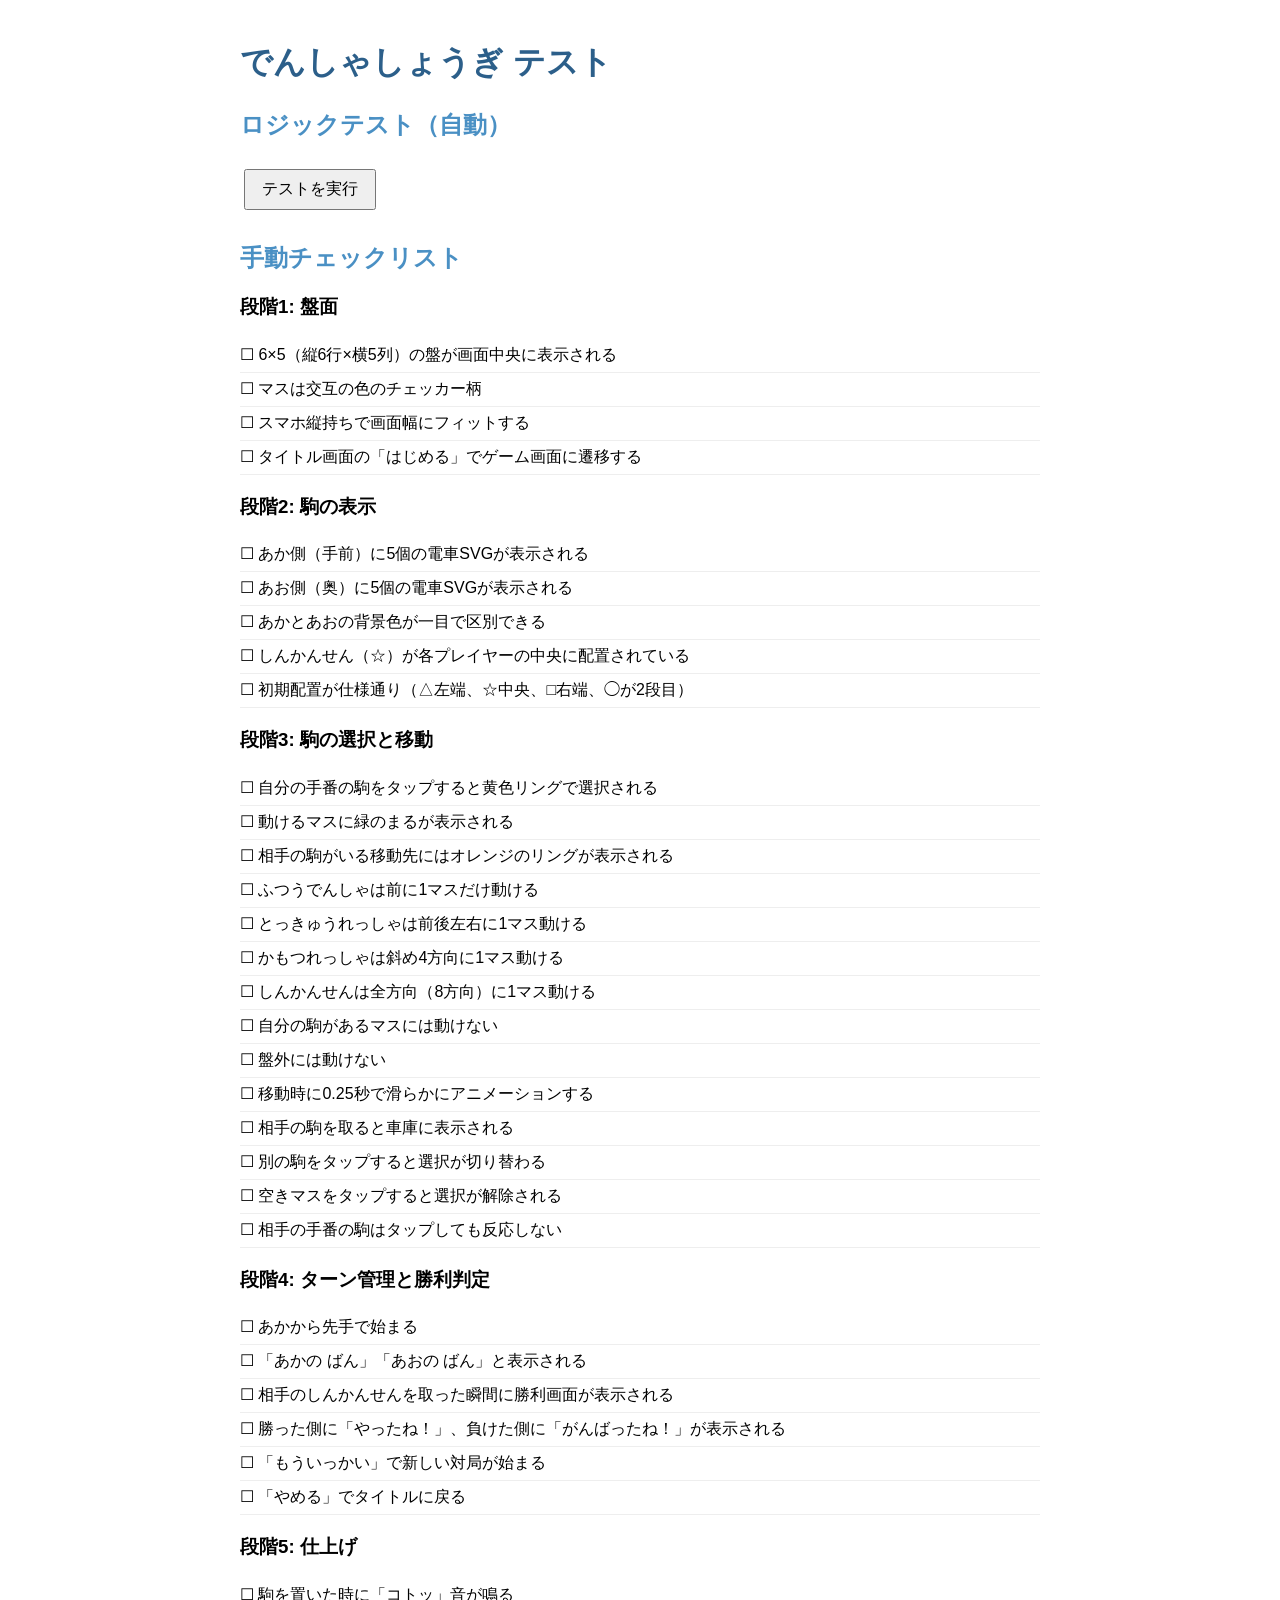
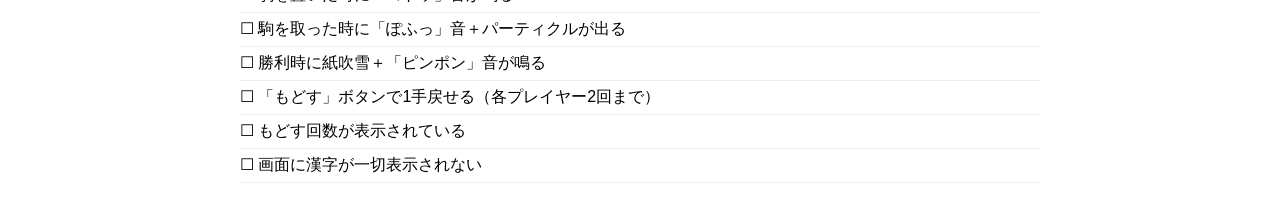
==== tests/manual.html @ 6126c094 "でんしゃしょうぎ 初版 7×5盤面、4種類の電車駒、実車モチーフSVGイラスト、 移動アニメーション、効果音、勝利演出を実装。 index.htmlをダブルクリックで遊べる依存ゼロ構成。  Co-Au" ====
<!DOCTYPE html>
<html lang="ja">
<head>
  <meta charset="UTF-8">
  <meta name="viewport" content="width=device-width, initial-scale=1.0">
  <title>でんしゃしょうぎ — テスト</title>
  <style>
    body { font-family: sans-serif; padding: 20px; max-width: 800px; margin: 0 auto; }
    h1 { color: #2c5f8a; }
    h2 { color: #4a90c4; margin-top: 24px; }
    .pass { color: green; }
    .fail { color: red; }
    .result { margin: 4px 0; padding: 4px 8px; border-left: 3px solid #ccc; }
    .result.pass { border-left-color: green; background: #f0fff0; }
    .result.fail { border-left-color: red; background: #fff0f0; }
    button { padding: 8px 16px; font-size: 16px; margin: 8px 4px; cursor: pointer; }
    #results { margin-top: 16px; }
    .checklist { list-style: none; padding: 0; }
    .checklist li { padding: 6px 0; border-bottom: 1px solid #eee; }
    .checklist li::before { content: '☐ '; }
  </style>
</head>
<body>
  <h1>でんしゃしょうぎ テスト</h1>

  <h2>ロジックテスト（自動）</h2>
  <button id="run-tests">テストを実行</button>
  <div id="results"></div>

  <h2>手動チェックリスト</h2>

  <h3>段階1: 盤面</h3>
  <ul class="checklist">
    <li>6×5（縦6行×横5列）の盤が画面中央に表示される</li>
    <li>マスは交互の色のチェッカー柄</li>
    <li>スマホ縦持ちで画面幅にフィットする</li>
    <li>タイトル画面の「はじめる」でゲーム画面に遷移する</li>
  </ul>

  <h3>段階2: 駒の表示</h3>
  <ul class="checklist">
    <li>あか側（手前）に5個の電車SVGが表示される</li>
    <li>あお側（奥）に5個の電車SVGが表示される</li>
    <li>あかとあおの背景色が一目で区別できる</li>
    <li>しんかんせん（☆）が各プレイヤーの中央に配置されている</li>
    <li>初期配置が仕様通り（△左端、☆中央、□右端、◯が2段目）</li>
  </ul>

  <h3>段階3: 駒の選択と移動</h3>
  <ul class="checklist">
    <li>自分の手番の駒をタップすると黄色リングで選択される</li>
    <li>動けるマスに緑のまるが表示される</li>
    <li>相手の駒がいる移動先にはオレンジのリングが表示される</li>
    <li>ふつうでんしゃは前に1マスだけ動ける</li>
    <li>とっきゅうれっしゃは前後左右に1マス動ける</li>
    <li>かもつれっしゃは斜め4方向に1マス動ける</li>
    <li>しんかんせんは全方向（8方向）に1マス動ける</li>
    <li>自分の駒があるマスには動けない</li>
    <li>盤外には動けない</li>
    <li>移動時に0.25秒で滑らかにアニメーションする</li>
    <li>相手の駒を取ると車庫に表示される</li>
    <li>別の駒をタップすると選択が切り替わる</li>
    <li>空きマスをタップすると選択が解除される</li>
    <li>相手の手番の駒はタップしても反応しない</li>
  </ul>

  <h3>段階4: ターン管理と勝利判定</h3>
  <ul class="checklist">
    <li>あかから先手で始まる</li>
    <li>「あかの ばん」「あおの ばん」と表示される</li>
    <li>相手のしんかんせんを取った瞬間に勝利画面が表示される</li>
    <li>勝った側に「やったね！」、負けた側に「がんばったね！」が表示される</li>
    <li>「もういっかい」で新しい対局が始まる</li>
    <li>「やめる」でタイトルに戻る</li>
  </ul>

  <h3>段階5: 仕上げ</h3>
  <ul class="checklist">
    <li>駒を置いた時に「コトッ」音が鳴る</li>
    <li>駒を取った時に「ぽふっ」音＋パーティクルが出る</li>
    <li>勝利時に紙吹雪＋「ピンポン」音が鳴る</li>
    <li>「もどす」ボタンで1手戻せる（各プレイヤー2回まで）</li>
    <li>もどす回数が表示されている</li>
    <li>画面に漢字が一切表示されない</li>
  </ul>

  <script src="../js/pieces.js"></script>
  <script src="../js/game.js"></script>
  <script>
    (function() {
      'use strict';

      var ns = window.DenshaShogi;
      var resultsEl = document.getElementById('results');

      function assert(name, condition) {
        var div = document.createElement('div');
        div.classList.add('result', condition ? 'pass' : 'fail');
        div.textContent = (condition ? '✓' : '✗') + ' ' + name;
        resultsEl.appendChild(div);
      }

      document.getElementById('run-tests').addEventListener('click', function() {
        resultsEl.innerHTML = '';

        var pieces = ns.createInitialPieces();
        assert('初期配置: 全10個の駒がある', pieces.length === 10);
        assert('初期配置: あか5個', pieces.filter(function(p) { return p.side === 'red'; }).length === 5);
        assert('初期配置: あお5個', pieces.filter(function(p) { return p.side === 'blue'; }).length === 5);
        assert('初期配置: しんかんせん各1個', pieces.filter(function(p) { return p.type === 'shinkansen'; }).length === 2);
        assert('初期配置: ふつう各2個', pieces.filter(function(p) { return p.type === 'futsuu'; }).length === 4);

        var redShinkansen = pieces.find(function(p) { return p.side === 'red' && p.type === 'shinkansen'; });
        assert('あかのしんかんせんは row=1, col=3', redShinkansen.pos.row === 1 && redShinkansen.pos.col === 3);

        var blueShinkansen = pieces.find(function(p) { return p.side === 'blue' && p.type === 'shinkansen'; });
        assert('あおのしんかんせんは row=7, col=3', blueShinkansen.pos.row === 7 && blueShinkansen.pos.col === 3);

        var redFutsuu = pieces.find(function(p) { return p.side === 'red' && p.type === 'futsuu' && p.pos.col === 2; });
        var futsuuMoves = ns.movablePositions(pieces, redFutsuu);
        assert('ふつうでんしゃは前に1マス動ける', futsuuMoves.length === 1);
        assert('ふつうでんしゃの移動先は row+1', futsuuMoves[0].row === redFutsuu.pos.row + 1);

        var redTokkyuu = pieces.find(function(p) { return p.side === 'red' && p.type === 'tokkyuu'; });
        var tokkyuuMoves = ns.movablePositions(pieces, redTokkyuu);
        assert('とっきゅうは前後左右に動ける（初期位置では2方向）', tokkyuuMoves.length === 2);

        var redKamotsu = pieces.find(function(p) { return p.side === 'red' && p.type === 'kamotsu'; });
        var kamotsuMoves = ns.movablePositions(pieces, redKamotsu);
        assert('かもつは初期位置では動けない（斜め先が盤外か自駒）', kamotsuMoves.length === 0);

        var testKamotsu = { id: 'test-kamotsu', side: 'red', type: 'kamotsu', pos: { row: 3, col: 3 }, captured: false };
        var kamotsuCenterMoves = ns.movablePositions([testKamotsu], testKamotsu);
        assert('かもつが中央なら斜め4方向に動ける', kamotsuCenterMoves.length === 4);

        var shinkansenMoves = ns.movablePositions(pieces, redShinkansen);
        assert('しんかんせんは全方向に動ける（初期位置では3方向）', shinkansenMoves.length === 3);

        var state = ns.createGameState();
        assert('初期状態は title', state.phase === 'title');

        state = ns.startGame(state);
        assert('ゲーム開始後は red_turn', state.phase === 'red_turn');
        assert('先手はあか', ns.currentSide(state) === 'red');

        var redPiece = state.pieces.find(function(p) { return p.side === 'red' && p.type === 'futsuu' && p.pos.col === 2; });
        state = ns.selectPiece(state, redPiece.id);
        assert('駒を選択できる', state.selectedPieceId === redPiece.id);

        var moveResult = ns.movePiece(state, 3, 2);
        assert('ふつうが前に移動できる', moveResult.moved === true);
        assert('移動後は blue_turn', moveResult.state.phase === 'blue_turn');

        var redPiece2 = moveResult.state.pieces.find(function(p) { return p.side === 'red' && p.type === 'tokkyuu'; });
        var badSelect = ns.selectPiece(moveResult.state, redPiece2.id);
        assert('相手の手番では選択できない', badSelect.selectedPieceId === null);

        var undoState = ns.undoMove(moveResult.state);
        assert('もどすで red_turn に戻る', undoState.phase === 'red_turn');
        assert('もどす回数が1増える', undoState.undoCount.blue === 1);

        var cornerPiece = pieces.find(function(p) { return p.side === 'red' && p.type === 'tokkyuu'; });
        var cornerMoves = ns.movablePositions(pieces, cornerPiece);
        assert('隅の駒は盤外に動けない', cornerMoves.every(function(m) { return m.row >= 1 && m.row <= ns.ROWS && m.col >= 1 && m.col <= ns.COLS; }));

        var blocked = cornerMoves.every(function(m) {
          var occ = ns.pieceAt(pieces, m.row, m.col);
          return !occ || occ.side !== cornerPiece.side;
        });
        assert('自分の駒がいるマスには動けない', blocked);
      });
    })();
  </script>
</body>
</html>
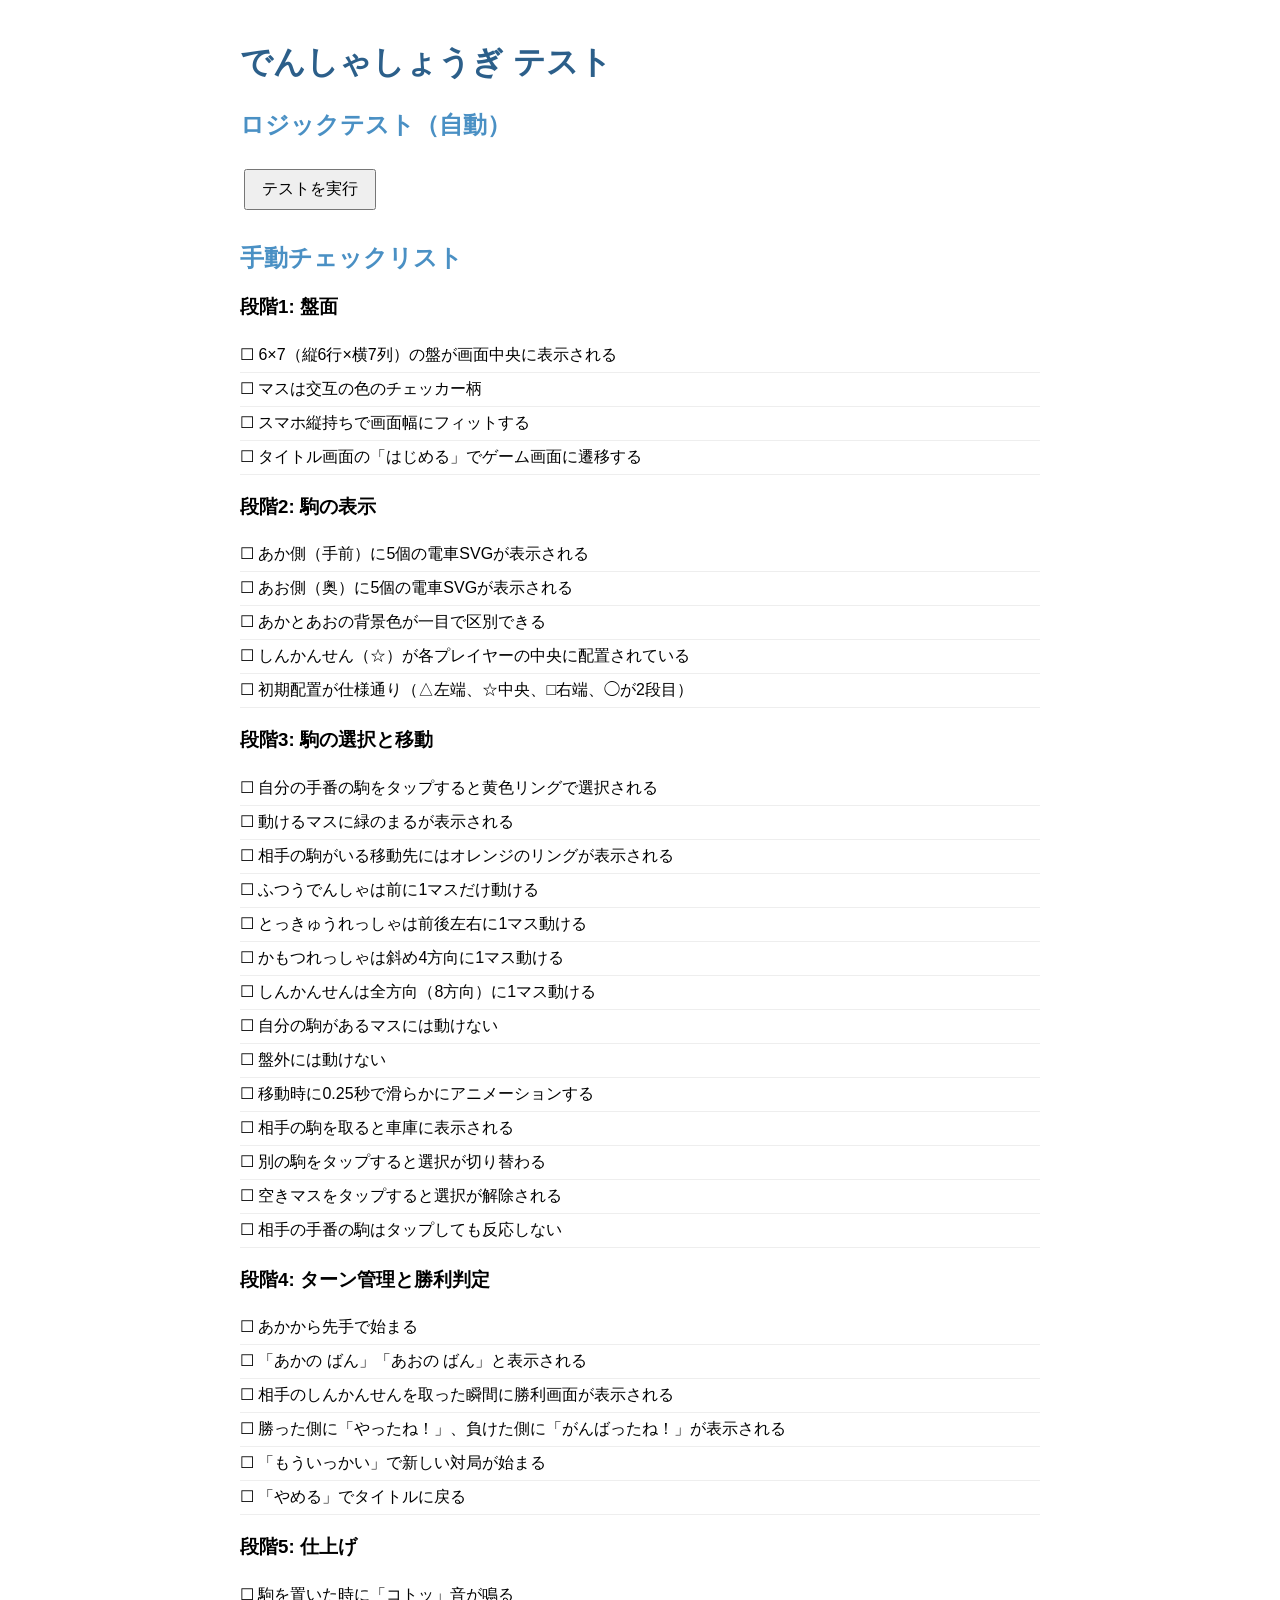
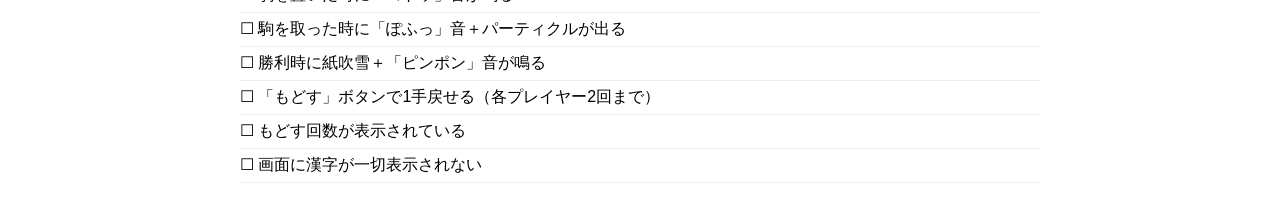
==== commit 102b4c6e: "盤面を6×7（縦6行×横7列）に変更 縦方向を5行から6行に拡張。中央に空き行が2行になり、 駒間の距離が広がった。  Co-Authored-By: Claude Opus 4.6 <noreply" ====
--- a/tests/manual.html
+++ b/tests/manual.html
@@ -31,7 +31,7 @@
 
   <h3>段階1: 盤面</h3>
   <ul class="checklist">
-    <li>6×5（縦6行×横5列）の盤が画面中央に表示される</li>
+    <li>6×7（縦6行×横7列）の盤が画面中央に表示される</li>
     <li>マスは交互の色のチェッカー柄</li>
     <li>スマホ縦持ちで画面幅にフィットする</li>
     <li>タイトル画面の「はじめる」でゲーム画面に遷移する</li>
@@ -111,23 +111,23 @@
         assert('初期配置: ふつう各2個', pieces.filter(function(p) { return p.type === 'futsuu'; }).length === 4);
 
         var redShinkansen = pieces.find(function(p) { return p.side === 'red' && p.type === 'shinkansen'; });
-        assert('あかのしんかんせんは row=1, col=3', redShinkansen.pos.row === 1 && redShinkansen.pos.col === 3);
+        assert('あかのしんかんせんは row=1, col=4', redShinkansen.pos.row === 1 && redShinkansen.pos.col === 4);
 
         var blueShinkansen = pieces.find(function(p) { return p.side === 'blue' && p.type === 'shinkansen'; });
-        assert('あおのしんかんせんは row=7, col=3', blueShinkansen.pos.row === 7 && blueShinkansen.pos.col === 3);
+        assert('あおのしんかんせんは row=6, col=4', blueShinkansen.pos.row === 6 && blueShinkansen.pos.col === 4);
 
-        var redFutsuu = pieces.find(function(p) { return p.side === 'red' && p.type === 'futsuu' && p.pos.col === 2; });
+        var redFutsuu = pieces.find(function(p) { return p.side === 'red' && p.type === 'futsuu' && p.pos.col === 3; });
         var futsuuMoves = ns.movablePositions(pieces, redFutsuu);
         assert('ふつうでんしゃは前に1マス動ける', futsuuMoves.length === 1);
         assert('ふつうでんしゃの移動先は row+1', futsuuMoves[0].row === redFutsuu.pos.row + 1);
 
         var redTokkyuu = pieces.find(function(p) { return p.side === 'red' && p.type === 'tokkyuu'; });
         var tokkyuuMoves = ns.movablePositions(pieces, redTokkyuu);
-        assert('とっきゅうは前後左右に動ける（初期位置では2方向）', tokkyuuMoves.length === 2);
+        assert('とっきゅうは前後左右に動ける（初期位置(1,2)では3方向）', tokkyuuMoves.length === 3);
 
         var redKamotsu = pieces.find(function(p) { return p.side === 'red' && p.type === 'kamotsu'; });
         var kamotsuMoves = ns.movablePositions(pieces, redKamotsu);
-        assert('かもつは初期位置では動けない（斜め先が盤外か自駒）', kamotsuMoves.length === 0);
+        assert('かもつは初期位置(1,6)では1方向（斜め(2,7)のみ）', kamotsuMoves.length === 1);
 
         var testKamotsu = { id: 'test-kamotsu', side: 'red', type: 'kamotsu', pos: { row: 3, col: 3 }, captured: false };
         var kamotsuCenterMoves = ns.movablePositions([testKamotsu], testKamotsu);
@@ -143,11 +143,11 @@
         assert('ゲーム開始後は red_turn', state.phase === 'red_turn');
         assert('先手はあか', ns.currentSide(state) === 'red');
 
-        var redPiece = state.pieces.find(function(p) { return p.side === 'red' && p.type === 'futsuu' && p.pos.col === 2; });
+        var redPiece = state.pieces.find(function(p) { return p.side === 'red' && p.type === 'futsuu' && p.pos.col === 3; });
         state = ns.selectPiece(state, redPiece.id);
         assert('駒を選択できる', state.selectedPieceId === redPiece.id);
 
-        var moveResult = ns.movePiece(state, 3, 2);
+        var moveResult = ns.movePiece(state, 3, 3);
         assert('ふつうが前に移動できる', moveResult.moved === true);
         assert('移動後は blue_turn', moveResult.state.phase === 'blue_turn');
 
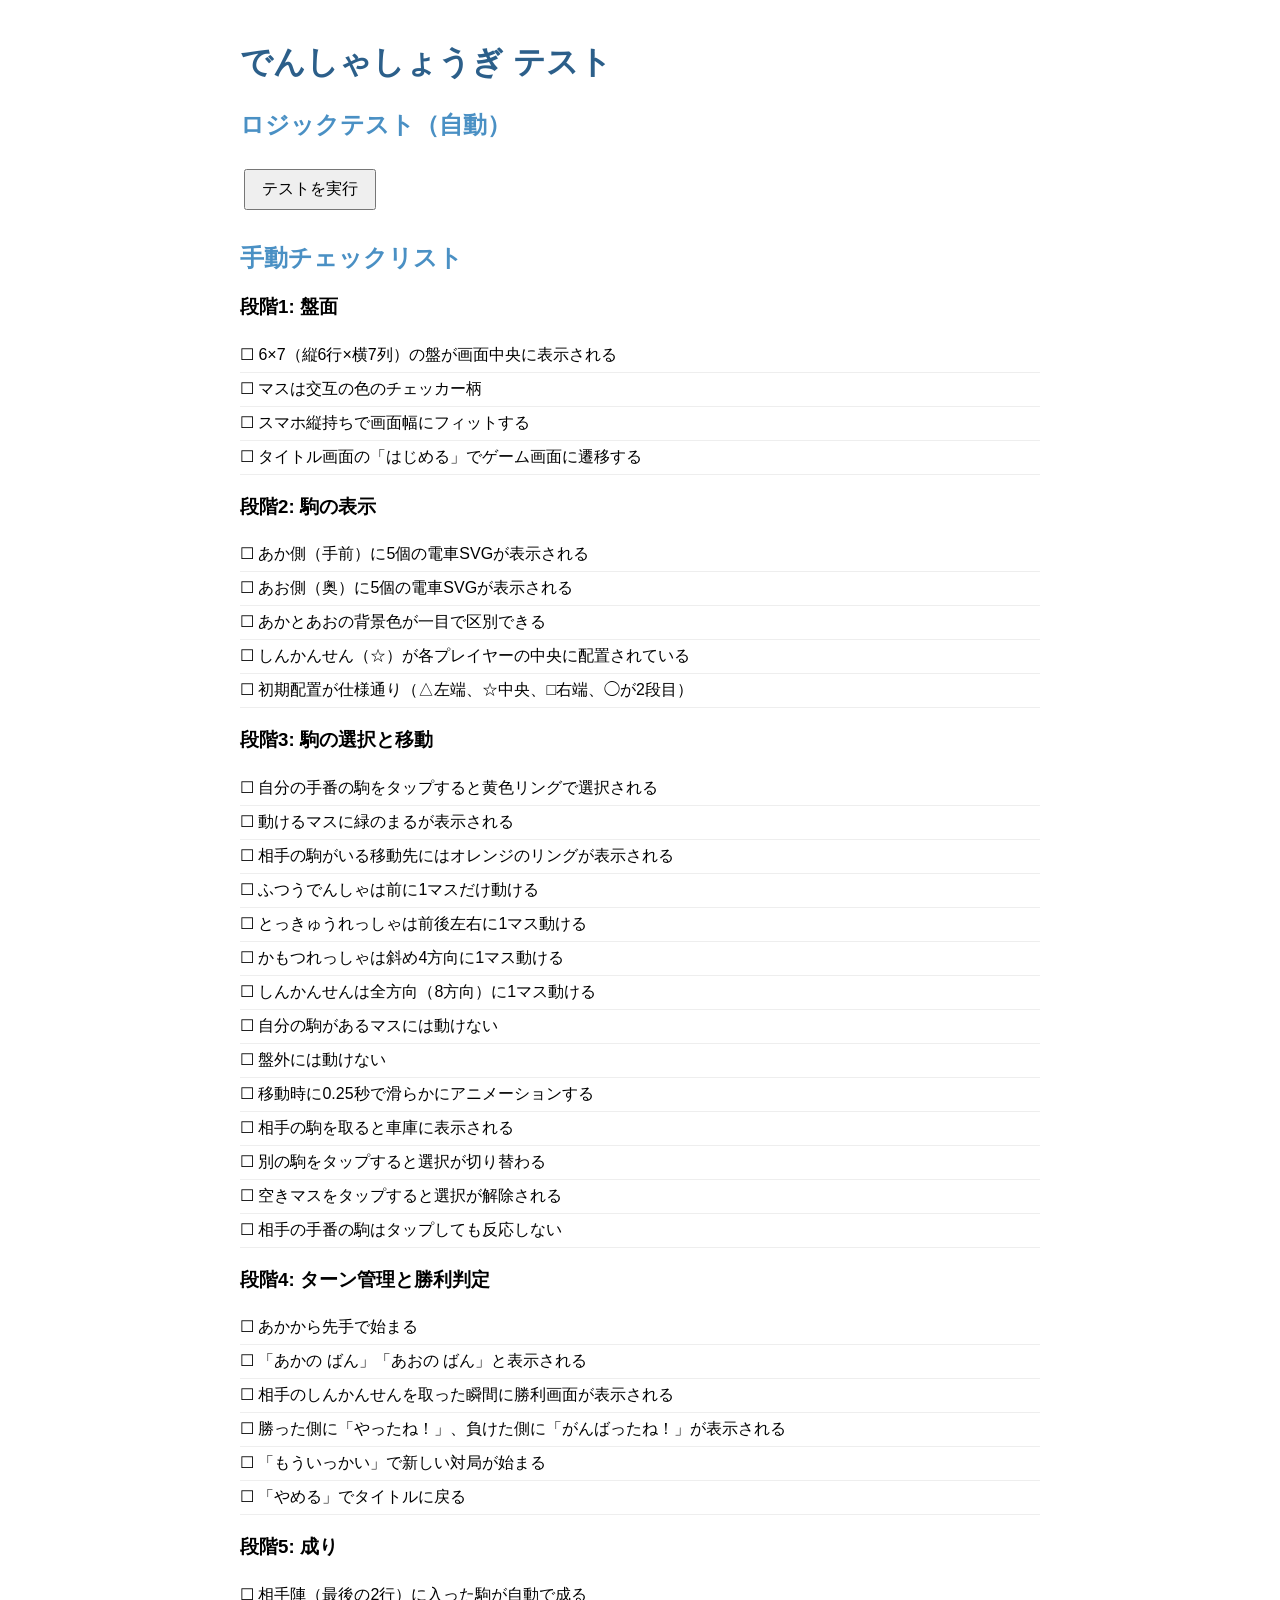
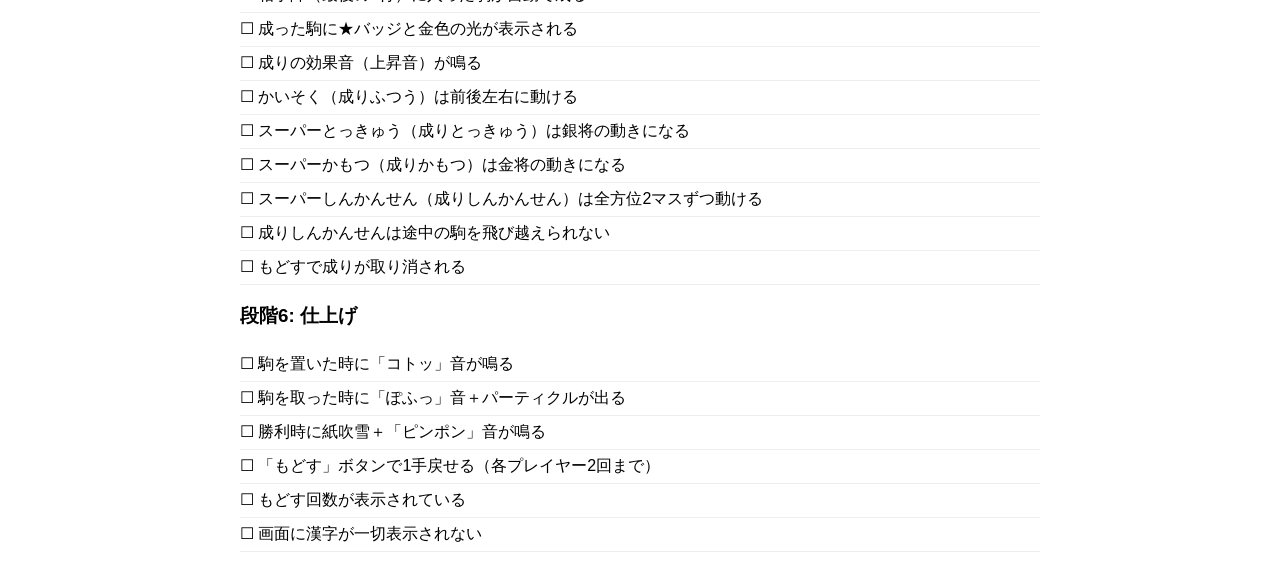
==== commit e7cdf9b8: "成り機能を追加 相手陣の最後2行に入ると自動で成る。 - ふつう→かいそく（前後左右） - とっきゅう→スーパーとっきゅう（銀将の動き） - かもつ→スーパーかもつ（金将の動き） - しんかんせん→ス" ====
--- a/tests/manual.html
+++ b/tests/manual.html
@@ -74,7 +74,20 @@
     <li>「やめる」でタイトルに戻る</li>
   </ul>
 
-  <h3>段階5: 仕上げ</h3>
+  <h3>段階5: 成り</h3>
+  <ul class="checklist">
+    <li>相手陣（最後の2行）に入った駒が自動で成る</li>
+    <li>成った駒に★バッジと金色の光が表示される</li>
+    <li>成りの効果音（上昇音）が鳴る</li>
+    <li>かいそく（成りふつう）は前後左右に動ける</li>
+    <li>スーパーとっきゅう（成りとっきゅう）は銀将の動きになる</li>
+    <li>スーパーかもつ（成りかもつ）は金将の動きになる</li>
+    <li>スーパーしんかんせん（成りしんかんせん）は全方位2マスずつ動ける</li>
+    <li>成りしんかんせんは途中の駒を飛び越えられない</li>
+    <li>もどすで成りが取り消される</li>
+  </ul>
+
+  <h3>段階6: 仕上げ</h3>
   <ul class="checklist">
     <li>駒を置いた時に「コトッ」音が鳴る</li>
     <li>駒を取った時に「ぽふっ」音＋パーティクルが出る</li>
@@ -168,6 +181,45 @@
           return !occ || occ.side !== cornerPiece.side;
         });
         assert('自分の駒がいるマスには動けない', blocked);
+
+        // --- 成りテスト ---
+
+        // ふつうが成ったら前後左右に動ける
+        var promotedFutsuu = { id: 'test-pf', side: 'red', type: 'futsuu', pos: { row: 4, col: 4 }, captured: false, promoted: true };
+        var pfMoves = ns.movablePositions([promotedFutsuu], promotedFutsuu);
+        assert('成りふつう（かいそく）は前後左右4方向に動ける', pfMoves.length === 4);
+
+        // とっきゅうが成ったら銀将の動き（前1＋斜め4）
+        var promotedTokkyuu = { id: 'test-pt', side: 'red', type: 'tokkyuu', pos: { row: 3, col: 4 }, captured: false, promoted: true };
+        var ptMoves = ns.movablePositions([promotedTokkyuu], promotedTokkyuu);
+        assert('成りとっきゅうは5方向に動ける（銀将）', ptMoves.length === 5);
+
+        // かもつが成ったら金将の動き（前後左右＋前斜め）
+        var promotedKamotsu = { id: 'test-pk', side: 'red', type: 'kamotsu', pos: { row: 3, col: 4 }, captured: false, promoted: true };
+        var pkMoves = ns.movablePositions([promotedKamotsu], promotedKamotsu);
+        assert('成りかもつは6方向に動ける（金将）', pkMoves.length === 6);
+
+        // しんかんせんが成ったら全方位2マス
+        var promotedShinkansen = { id: 'test-ps', side: 'red', type: 'shinkansen', pos: { row: 3, col: 4 }, captured: false, promoted: true };
+        var psMoves = ns.movablePositions([promotedShinkansen], promotedShinkansen);
+        assert('成りしんかんせんは全方位2マス（最大16マス、盤内に収まる分）', psMoves.length === 16);
+
+        // しんかんせんが成った時、途中に駒がいたら飛び越えられない
+        var blocker = { id: 'test-blocker', side: 'red', type: 'futsuu', pos: { row: 4, col: 4 }, captured: false, promoted: false };
+        var psBlockedMoves = ns.movablePositions([promotedShinkansen, blocker], promotedShinkansen);
+        assert('成りしんかんせんは味方駒を飛び越えられない', psBlockedMoves.length === 14);
+
+        // 成り判定テスト: あかがrow5に移動したら成る
+        var promState = ns.startGame({ phase: 'title' });
+        var testPiece = { id: 'test-nari', side: 'red', type: 'futsuu', pos: { row: 4, col: 4 }, captured: false, promoted: false };
+        promState = Object.assign({}, promState, {
+          pieces: [testPiece, { id: 'bs', side: 'blue', type: 'shinkansen', pos: { row: 6, col: 4 }, captured: false, promoted: false }],
+          selectedPieceId: 'test-nari',
+        });
+        var promResult = ns.movePiece(promState, 5, 4);
+        assert('あかの駒がrow5に入ると成る', promResult.promoted === true);
+        var movedPiece = promResult.state.pieces.find(function(p) { return p.id === 'test-nari'; });
+        assert('成った駒のpromotedフラグがtrue', movedPiece.promoted === true);
       });
     })();
   </script>
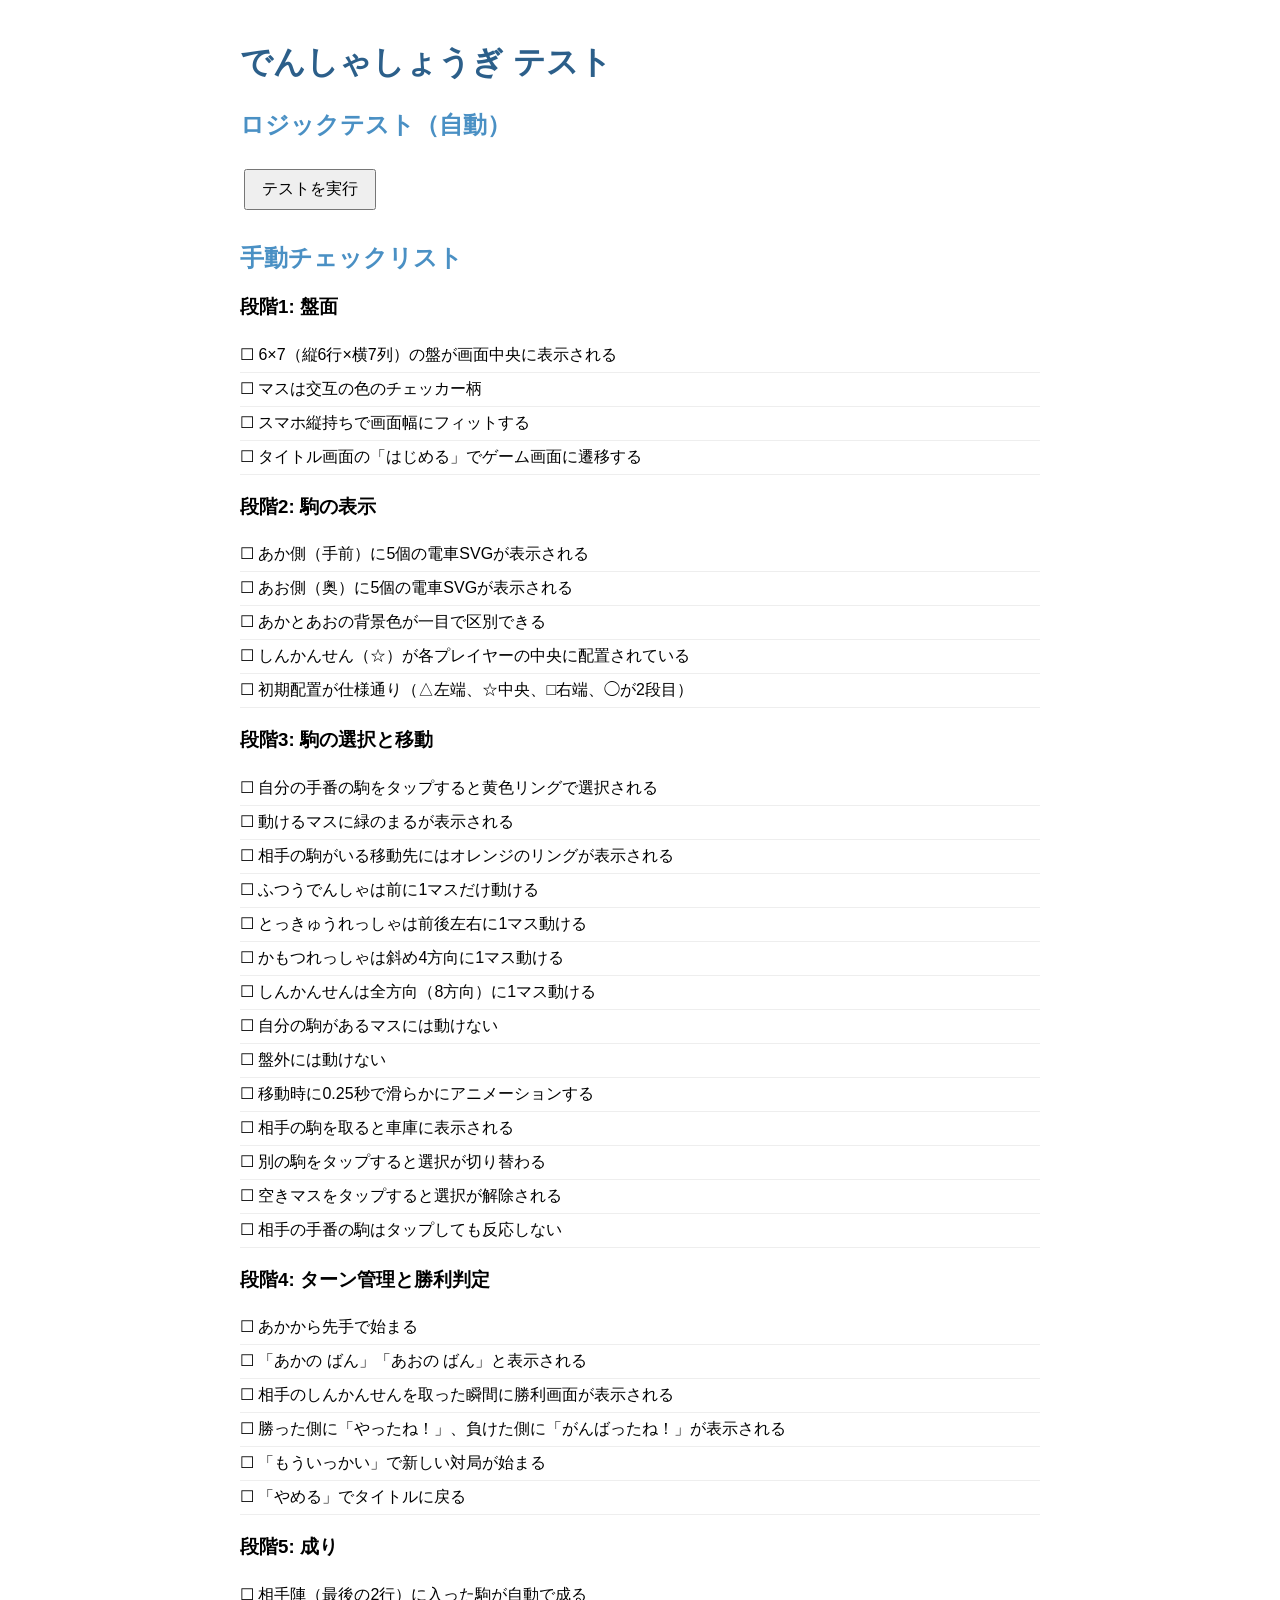
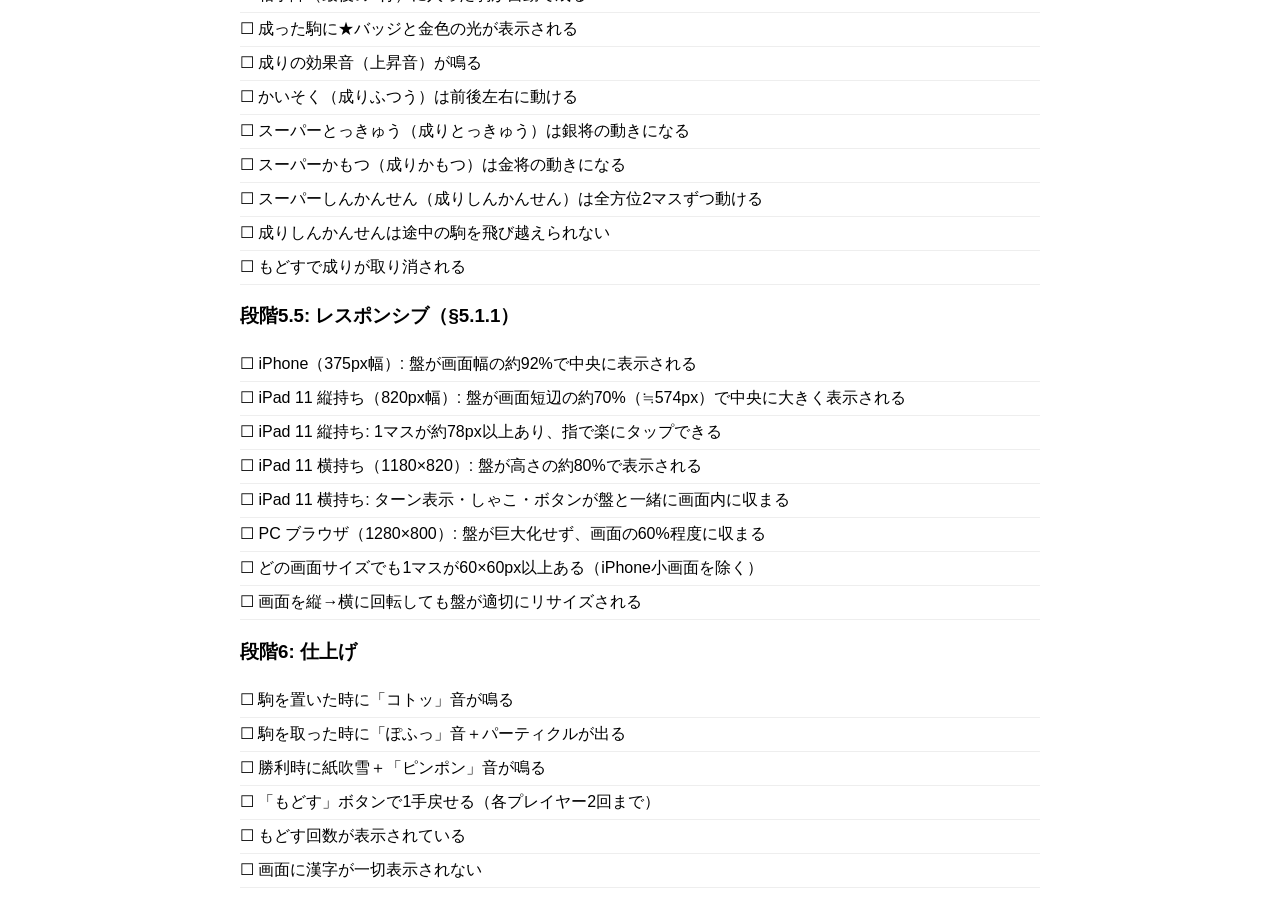
==== commit b8a2bfa1: "iPad/タブレット向けレスポンシブ対応（SPEC §5.1.1） 盤がスマホ幅前提のmax-widthで小さく表示される問題を修正。 4段階のメディアクエリ（スマホ/タブレット縦/横持ち/PC）を追" ====
--- a/tests/manual.html
+++ b/tests/manual.html
@@ -87,6 +87,18 @@
     <li>もどすで成りが取り消される</li>
   </ul>
 
+  <h3>段階5.5: レスポンシブ（§5.1.1）</h3>
+  <ul class="checklist">
+    <li>iPhone（375px幅）: 盤が画面幅の約92%で中央に表示される</li>
+    <li>iPad 11 縦持ち（820px幅）: 盤が画面短辺の約70%（≒574px）で中央に大きく表示される</li>
+    <li>iPad 11 縦持ち: 1マスが約78px以上あり、指で楽にタップできる</li>
+    <li>iPad 11 横持ち（1180×820）: 盤が高さの約80%で表示される</li>
+    <li>iPad 11 横持ち: ターン表示・しゃこ・ボタンが盤と一緒に画面内に収まる</li>
+    <li>PC ブラウザ（1280×800）: 盤が巨大化せず、画面の60%程度に収まる</li>
+    <li>どの画面サイズでも1マスが60×60px以上ある（iPhone小画面を除く）</li>
+    <li>画面を縦→横に回転しても盤が適切にリサイズされる</li>
+  </ul>
+
   <h3>段階6: 仕上げ</h3>
   <ul class="checklist">
     <li>駒を置いた時に「コトッ」音が鳴る</li>
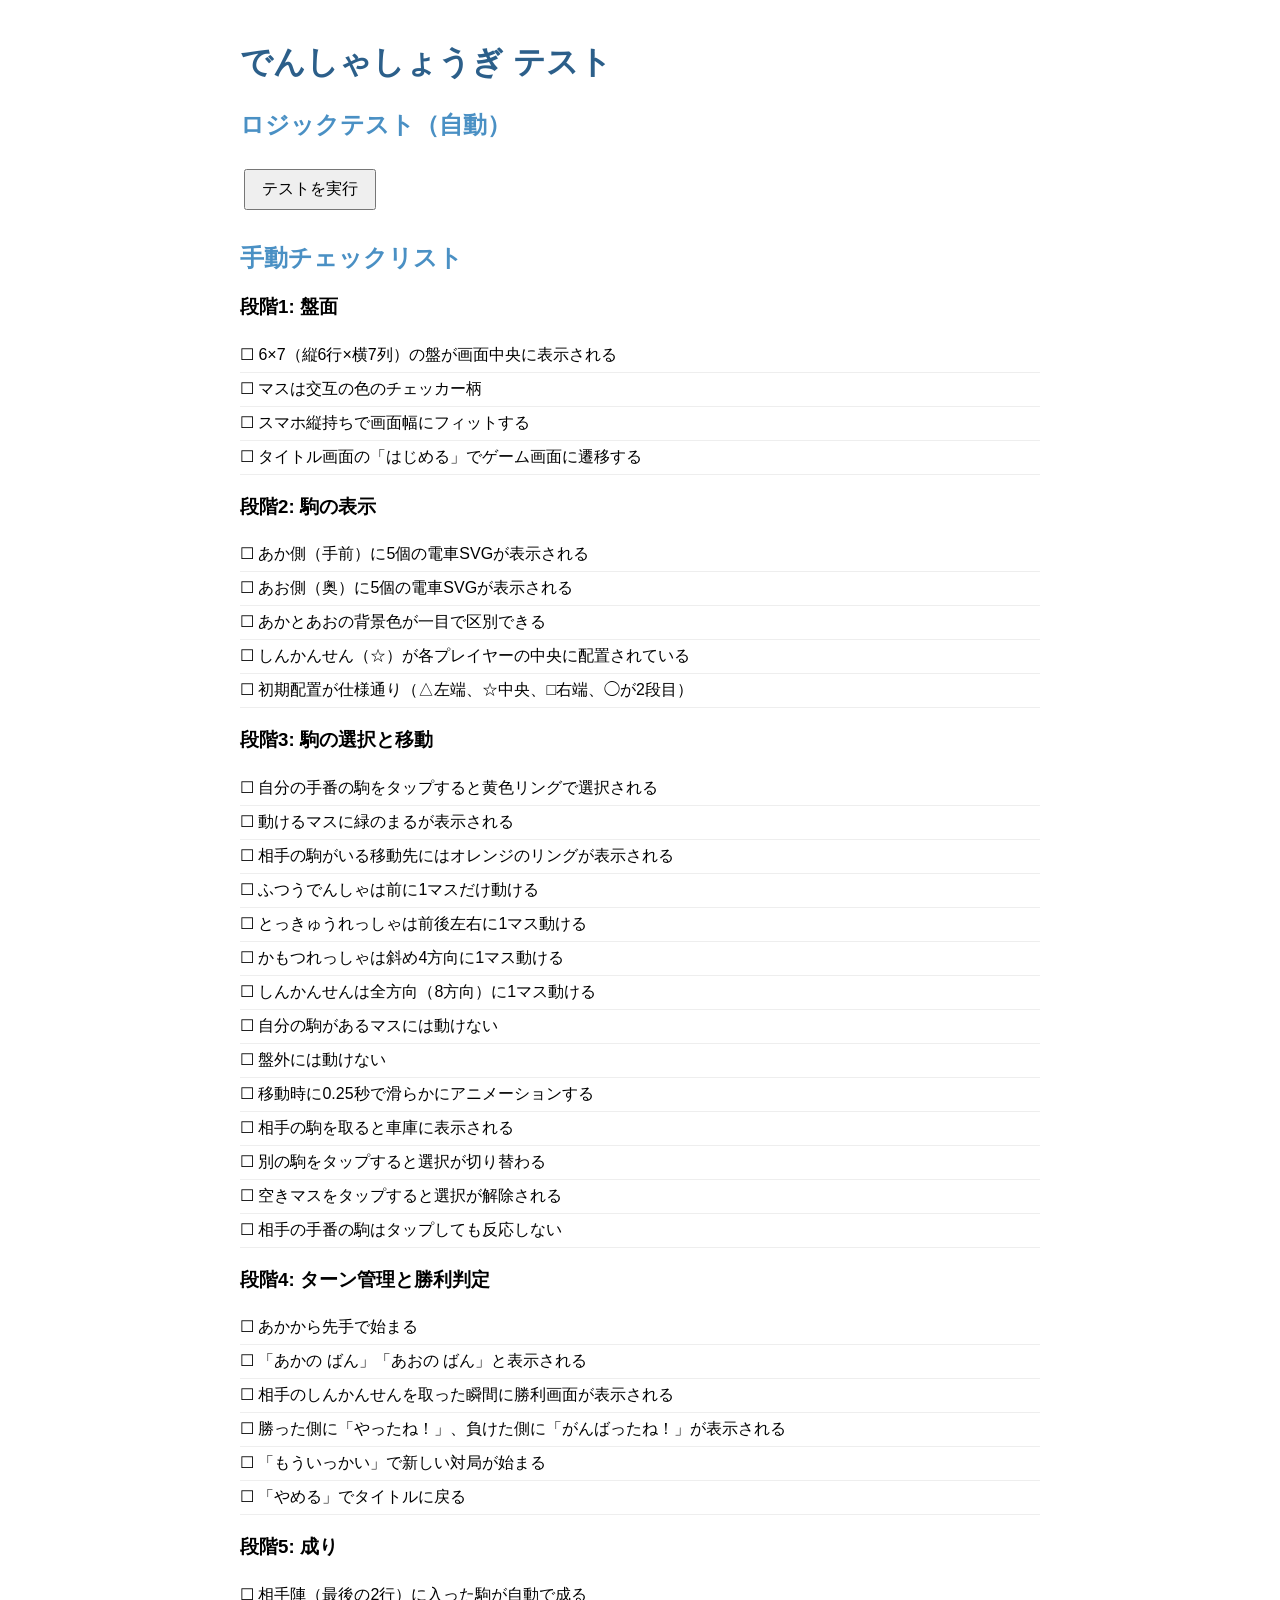
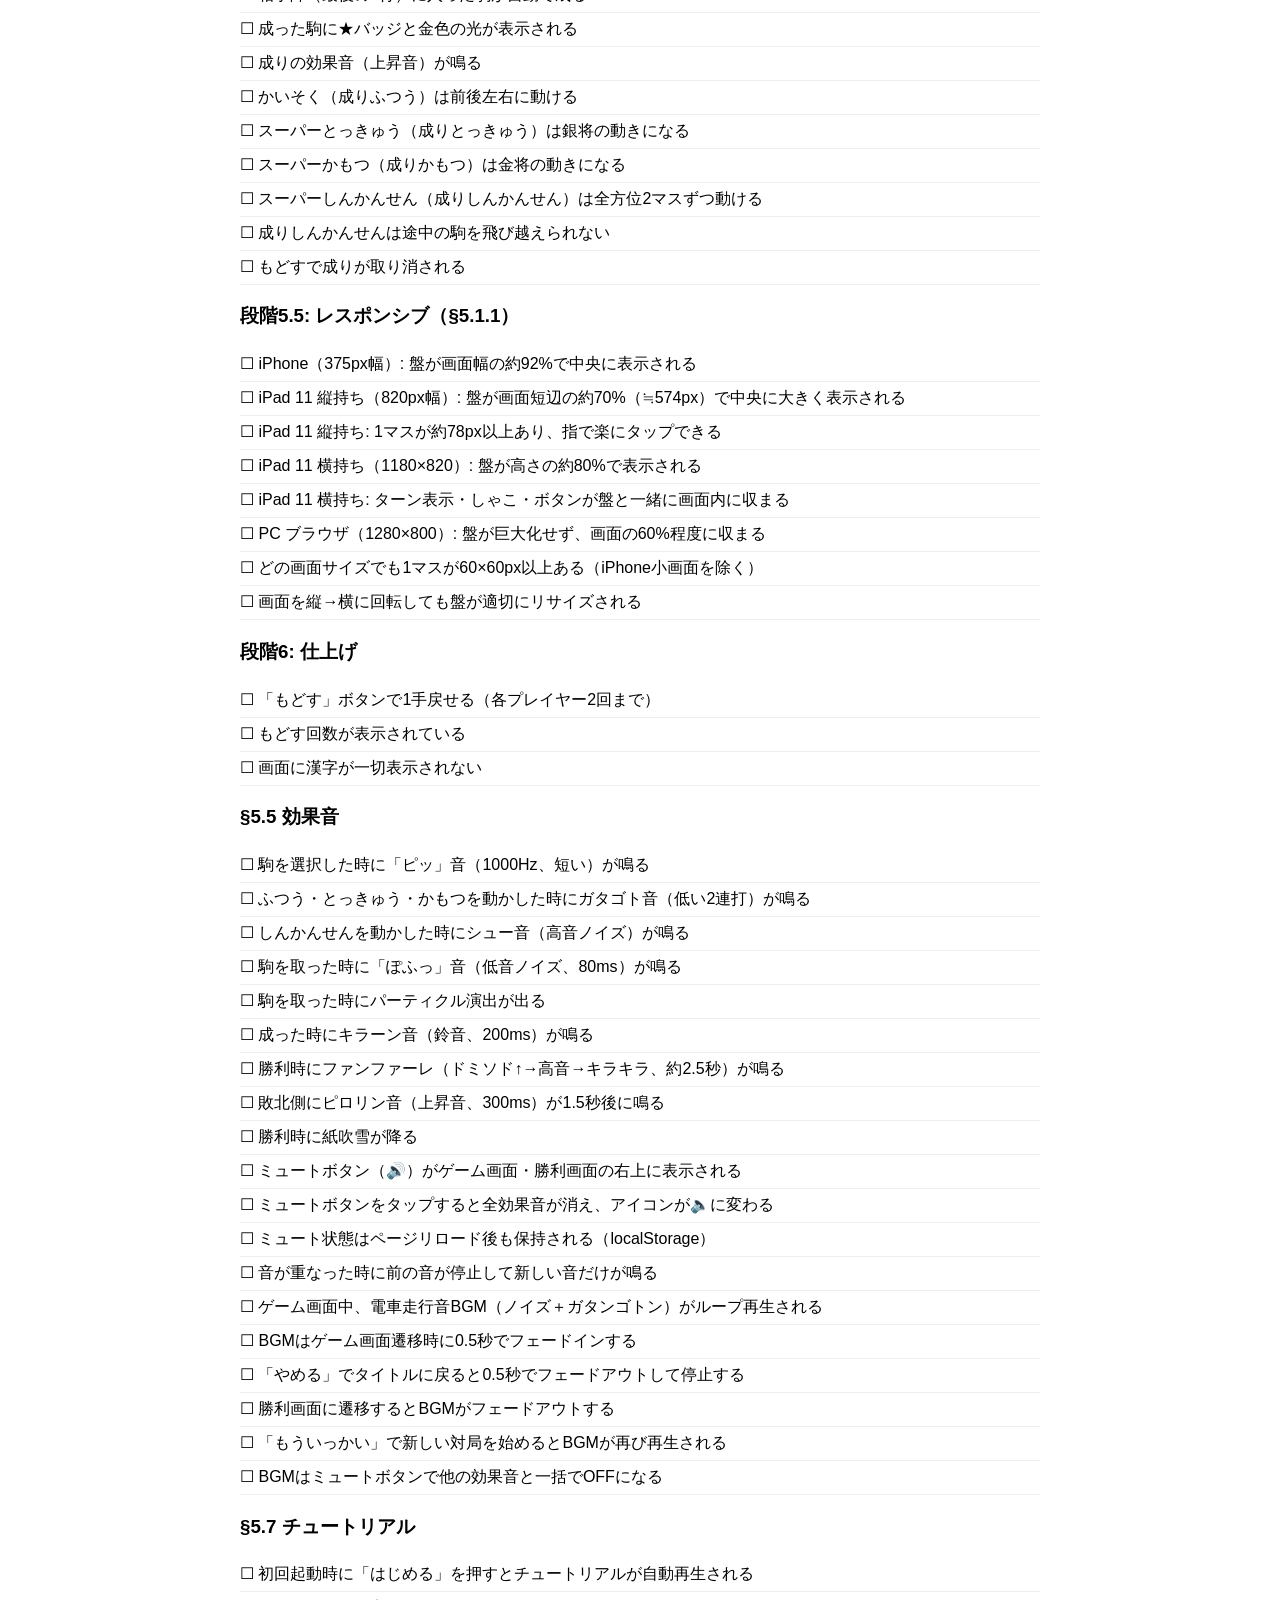
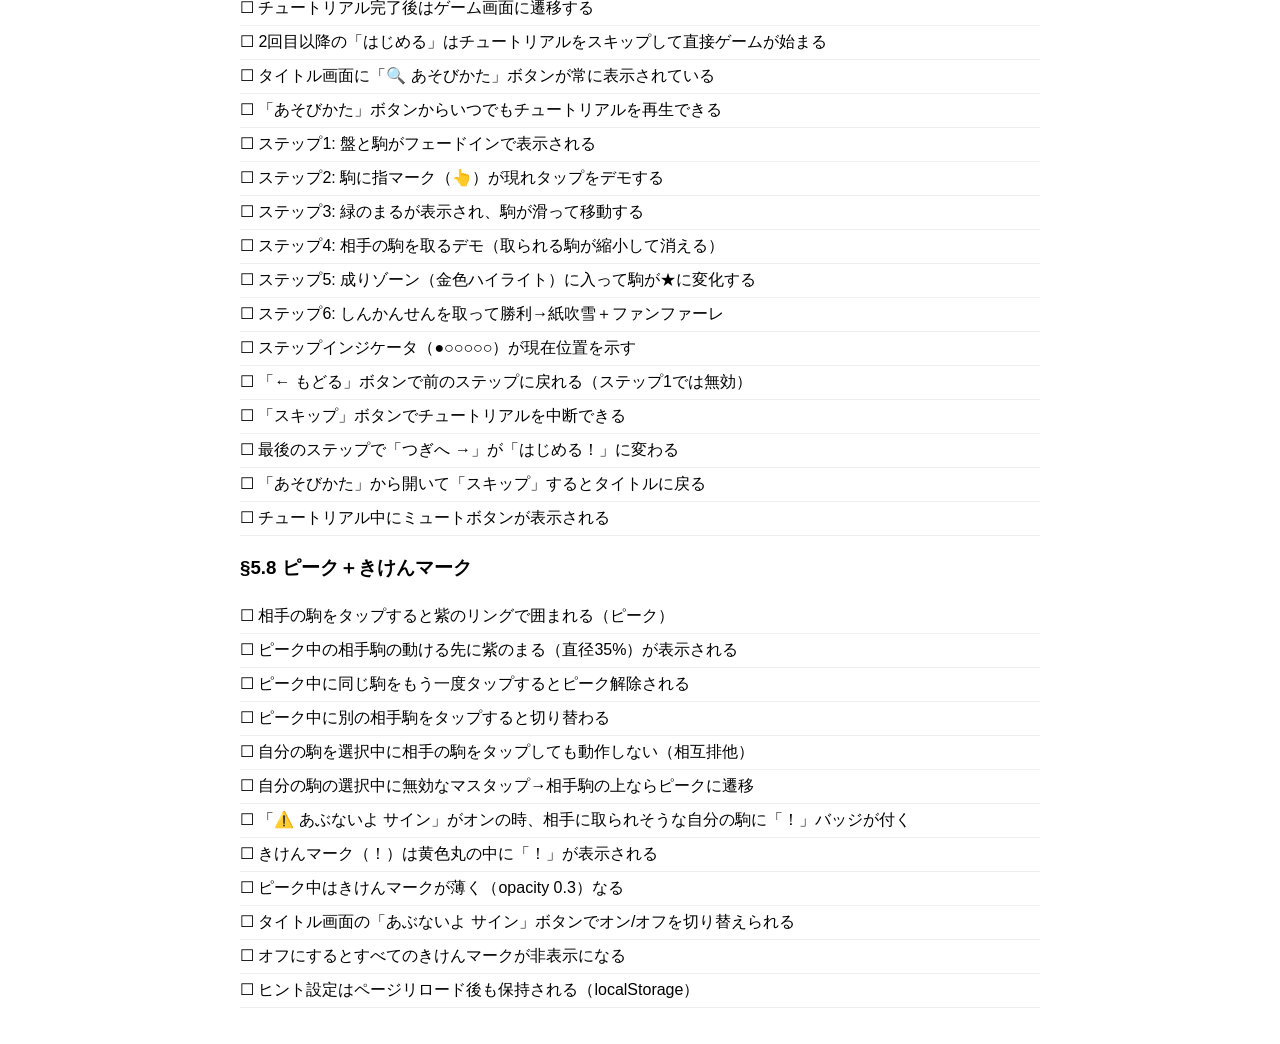
==== commit d86993e8: "§5.5 効果音・§5.7 チュートリアル・§5.8 ピーク/きけんマーク・BGM を実装 - §5.5: Web Audio API で効果音を合成（選択音・ガタゴト走行音・捕獲音・成り音・ファンフ" ====
--- a/tests/manual.html
+++ b/tests/manual.html
@@ -101,12 +101,69 @@
 
   <h3>段階6: 仕上げ</h3>
   <ul class="checklist">
-    <li>駒を置いた時に「コトッ」音が鳴る</li>
-    <li>駒を取った時に「ぽふっ」音＋パーティクルが出る</li>
-    <li>勝利時に紙吹雪＋「ピンポン」音が鳴る</li>
     <li>「もどす」ボタンで1手戻せる（各プレイヤー2回まで）</li>
     <li>もどす回数が表示されている</li>
     <li>画面に漢字が一切表示されない</li>
+  </ul>
+
+  <h3>§5.5 効果音</h3>
+  <ul class="checklist">
+    <li>駒を選択した時に「ピッ」音（1000Hz、短い）が鳴る</li>
+    <li>ふつう・とっきゅう・かもつを動かした時にガタゴト音（低い2連打）が鳴る</li>
+    <li>しんかんせんを動かした時にシュー音（高音ノイズ）が鳴る</li>
+    <li>駒を取った時に「ぽふっ」音（低音ノイズ、80ms）が鳴る</li>
+    <li>駒を取った時にパーティクル演出が出る</li>
+    <li>成った時にキラーン音（鈴音、200ms）が鳴る</li>
+    <li>勝利時にファンファーレ（ドミソド↑→高音→キラキラ、約2.5秒）が鳴る</li>
+    <li>敗北側にピロリン音（上昇音、300ms）が1.5秒後に鳴る</li>
+    <li>勝利時に紙吹雪が降る</li>
+    <li>ミュートボタン（🔊）がゲーム画面・勝利画面の右上に表示される</li>
+    <li>ミュートボタンをタップすると全効果音が消え、アイコンが🔈に変わる</li>
+    <li>ミュート状態はページリロード後も保持される（localStorage）</li>
+    <li>音が重なった時に前の音が停止して新しい音だけが鳴る</li>
+    <li>ゲーム画面中、電車走行音BGM（ノイズ＋ガタンゴトン）がループ再生される</li>
+    <li>BGMはゲーム画面遷移時に0.5秒でフェードインする</li>
+    <li>「やめる」でタイトルに戻ると0.5秒でフェードアウトして停止する</li>
+    <li>勝利画面に遷移するとBGMがフェードアウトする</li>
+    <li>「もういっかい」で新しい対局を始めるとBGMが再び再生される</li>
+    <li>BGMはミュートボタンで他の効果音と一括でOFFになる</li>
+  </ul>
+
+  <h3>§5.7 チュートリアル</h3>
+  <ul class="checklist">
+    <li>初回起動時に「はじめる」を押すとチュートリアルが自動再生される</li>
+    <li>チュートリアル完了後はゲーム画面に遷移する</li>
+    <li>2回目以降の「はじめる」はチュートリアルをスキップして直接ゲームが始まる</li>
+    <li>タイトル画面に「🔍 あそびかた」ボタンが常に表示されている</li>
+    <li>「あそびかた」ボタンからいつでもチュートリアルを再生できる</li>
+    <li>ステップ1: 盤と駒がフェードインで表示される</li>
+    <li>ステップ2: 駒に指マーク（👆）が現れタップをデモする</li>
+    <li>ステップ3: 緑のまるが表示され、駒が滑って移動する</li>
+    <li>ステップ4: 相手の駒を取るデモ（取られる駒が縮小して消える）</li>
+    <li>ステップ5: 成りゾーン（金色ハイライト）に入って駒が★に変化する</li>
+    <li>ステップ6: しんかんせんを取って勝利→紙吹雪＋ファンファーレ</li>
+    <li>ステップインジケータ（●○○○○○）が現在位置を示す</li>
+    <li>「← もどる」ボタンで前のステップに戻れる（ステップ1では無効）</li>
+    <li>「スキップ」ボタンでチュートリアルを中断できる</li>
+    <li>最後のステップで「つぎへ →」が「はじめる！」に変わる</li>
+    <li>「あそびかた」から開いて「スキップ」するとタイトルに戻る</li>
+    <li>チュートリアル中にミュートボタンが表示される</li>
+  </ul>
+
+  <h3>§5.8 ピーク＋きけんマーク</h3>
+  <ul class="checklist">
+    <li>相手の駒をタップすると紫のリングで囲まれる（ピーク）</li>
+    <li>ピーク中の相手駒の動ける先に紫のまる（直径35%）が表示される</li>
+    <li>ピーク中に同じ駒をもう一度タップするとピーク解除される</li>
+    <li>ピーク中に別の相手駒をタップすると切り替わる</li>
+    <li>自分の駒を選択中に相手の駒をタップしても動作しない（相互排他）</li>
+    <li>自分の駒の選択中に無効なマスタップ→相手駒の上ならピークに遷移</li>
+    <li>「⚠️ あぶないよ サイン」がオンの時、相手に取られそうな自分の駒に「！」バッジが付く</li>
+    <li>きけんマーク（！）は黄色丸の中に「！」が表示される</li>
+    <li>ピーク中はきけんマークが薄く（opacity 0.3）なる</li>
+    <li>タイトル画面の「あぶないよ サイン」ボタンでオン/オフを切り替えられる</li>
+    <li>オフにするとすべてのきけんマークが非表示になる</li>
+    <li>ヒント設定はページリロード後も保持される（localStorage）</li>
   </ul>
 
   <script src="../js/pieces.js"></script>
@@ -232,6 +289,24 @@
         assert('あかの駒がrow5に入ると成る', promResult.promoted === true);
         var movedPiece = promResult.state.pieces.find(function(p) { return p.id === 'test-nari'; });
         assert('成った駒のpromotedフラグがtrue', movedPiece.promoted === true);
+
+        // --- §5.8 きけんマーク計算テスト ---
+        var threatPieces = [
+          { id: 'r-f', side: 'red', type: 'futsuu', pos: { row: 3, col: 4 }, captured: false, promoted: false },
+          { id: 'b-s', side: 'blue', type: 'shinkansen', pos: { row: 4, col: 4 }, captured: false, promoted: false },
+        ];
+        var threatened = ns.threatenedPieceIds(threatPieces, 'blue');
+        assert('あおのしんかんせんがあかのふつうに狙われている', threatened.indexOf('b-s') !== -1);
+
+        var threatened2 = ns.threatenedPieceIds(threatPieces, 'red');
+        assert('あかのふつうがあおのしんかんせんに狙われている', threatened2.indexOf('r-f') !== -1);
+
+        var safePieces = [
+          { id: 'r-f', side: 'red', type: 'futsuu', pos: { row: 1, col: 4 }, captured: false, promoted: false },
+          { id: 'b-s', side: 'blue', type: 'shinkansen', pos: { row: 6, col: 4 }, captured: false, promoted: false },
+        ];
+        var safeThreat = ns.threatenedPieceIds(safePieces, 'red');
+        assert('離れた駒はきけん判定されない', safeThreat.length === 0);
       });
     })();
   </script>
